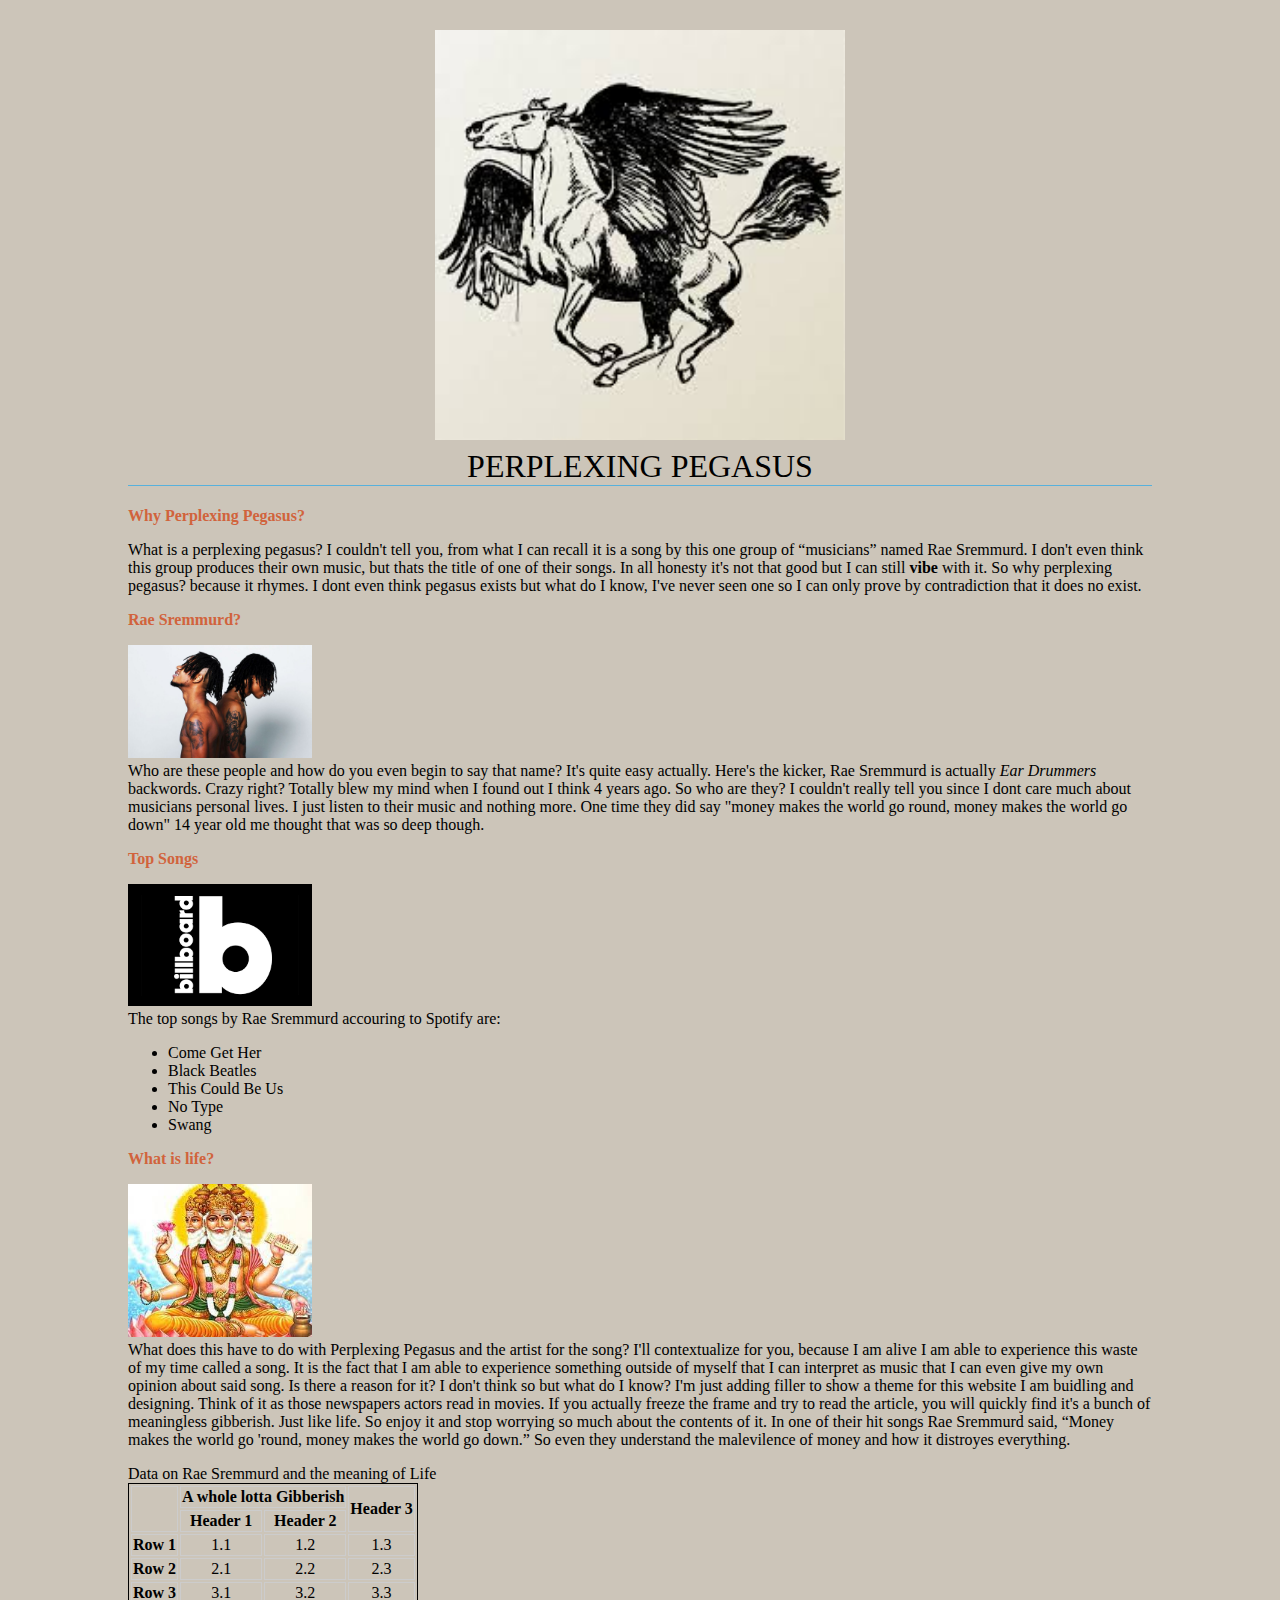
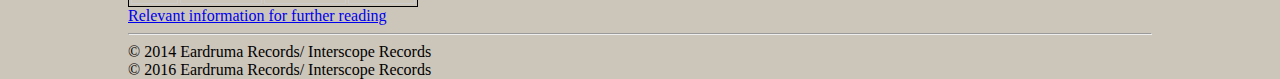
==== index.html @ 9866cf9e "Initial commit" ====
<!DOCTYPE html>
<html>
   <head>
      <meta charset="utf-8">
      <meta name="viewport" content="width=device-width, initial-scale=1">
      <title>Perplexing Pegasus - Home</title>
      <style>
         body {
         background-color: #ccc5b9; 
         margin: 0 10%; 
         font-family: 'Times New Roman', Times, serif;
         }
         h1 {
         text-align: center;
         font-family: 'Times New Roman', Times, serif;
         font-weight: normal; 
         text-transform: uppercase; 
         border-bottom: 1px solid #57b1dc; 
         margin-top: 30px;
         }
         h2 {
         color: #d1633c;
         font-size: 1em;
         }
         img {
            max-width: 100%
         }
         /*Table style*/
         td, th { border: 1px solid #CCC; }
         table { border: 1px solid black; } 
         td { text-align: center; }
      </style>
   </head>
   <!--Everything stated in the body paragraph is written with the intent of humor and does not represent me as a person-->
   <body>
      <h1><img src="gallery/photos/Pegasus.jpeg" alt="Header Image"width="40%"><br>Perplexing Pegasus</h1>
      <!--File path to image-->
      <h2>Why Perplexing Pegasus?</h2>
      <p> What is a perplexing pegasus? I couldn't tell you, from what I can recall it is a song by this one group of <q>musicians</q> named Rae Sremmurd. 
         I don't even think this group produces their own music, but thats the title of one of their songs. 
         In all honesty it's not that good but I can still <b>vibe</b> with it. So why perplexing pegasus? because it rhymes. 
         I dont even think pegasus exists but what do I know, I've never seen one so I can only prove by contradiction that it does no exist.
      </p>
      <h2>Rae Sremmurd?</h2>
      <p>
         <picture>
            <source media="(min-width: 480px)" srcset="thumbnail/Artists.jpg 100%w"> <!--Responsive image-->
            <a href="artists.html"><img src="gallery/thumbnail/Artists.jpg" alt="Rae Sremmurds" width="18%"></a> 
         </picture> 
         <br>
         Who are these people and how do you even begin to say that name? It's quite easy actually. 
         Here's the kicker, Rae Sremmurd is actually <em>Ear Drummers</em> backwords. Crazy right? Totally blew my mind when I found out 
         I think 4 years ago. So who are they? I couldn't really tell you since I dont care much about musicians personal lives. 
         I just listen to their music and nothing more. One time they did say "money makes the world go round, money makes the world go down"
         14 year old me thought that was so deep though.
      </p>
      <!--List-->
      <h2>Top Songs</h2>
      <p>
         <picture>
            <source media="(min-width: 480px)" srcset="thumbnail/Billboard.png 100%w"> <!--Responsive image-->
            <a href="billboard.html"><img src="gallery/thumbnail/Billboard.png" alt="Billboard Top 100" width="18%"></a>
         </picture>
         <br>
         The top songs by Rae Sremmurd accouring to Spotify are:
      </p>
      <ul>
         <li>Come Get Her</li>
         <li>Black Beatles</li>
         <li>This Could Be Us</li>
         <li>No Type</li>
         <li>Swang</li>
      </ul>
      <h2>What is life?</h2>
      <p> 
         <picture>
            <source media="(min-width: 480px)" srcset="thumbnail/Brahman.jpeg 100%w"> <!--Responsive image-->
            <a href="brahman.html"><img src="gallery/thumbnail/Brahman.jpeg" alt="Indian god Brahman" width="18%"></a>
         </picture>
         <br>
         What does this have to do with Perplexing Pegasus and the artist for the song? I'll contextualize for you, because I am alive
         I am able to experience this waste of my time called a song. It is the fact that I am able to experience something outside of myself
         that I can interpret as music that I can even give my own opinion about said song. Is there a reason for it? I don't think so but what do I know?
         I'm just adding filler to show a theme for this website I am buidling and designing. Think of it as those newspapers actors read in movies.
         If you actually freeze the frame and try to read the article, you will quickly find it's a bunch of meaningless gibberish. Just like life.
         So enjoy it and stop worrying so much about the contents of it. In one of their hit songs Rae Sremmurd said, <q>Money makes the world go 'round,
         money makes the world go down.</q> So even they understand the malevilence of money and how it distroyes everything.
      </p>
      <!--Table-->
      <caption>Data on Rae Sremmurd and the meaning of Life</caption>
		<table>
			<tr>
				<th rowspan="2"></th>
				<th colspan="2">A whole lotta Gibberish</th>
				<th rowspan="2">Header 3</th>
			</tr>
			<tr>
				<th>Header 1</th>
				<th>Header 2</th>
			</tr>
			<tr>
				<th scope="row">Row 1</th>
			    <td>1.1</td>
			    <td>1.2</td>
			    <td>1.3</td>
			</tr>
			<tr>
				<th scope="row">Row 2</th>
			    <td>2.1</td>
			    <td>2.2</td>
			    <td>2.3</td>
			</tr>
			<tr>
				<th scope="row">Row 3</th>
			    <td>3.1</td>
			    <td>3.2</td>
			    <td>3.3</td>
			</tr>
		</table>
      <a href="https://www.youtube.com/watch?v=dQw4w9WgXcQ">Relevant information for further reading</a>
      <hr>
      <!--Album Copyright-->
      <footer>
         &copy 2014 Eardruma Records/ Interscope Records
         <br>
         &copy 2016 Eardruma Records/ Interscope Records
      </footer>
   </body>
</html>
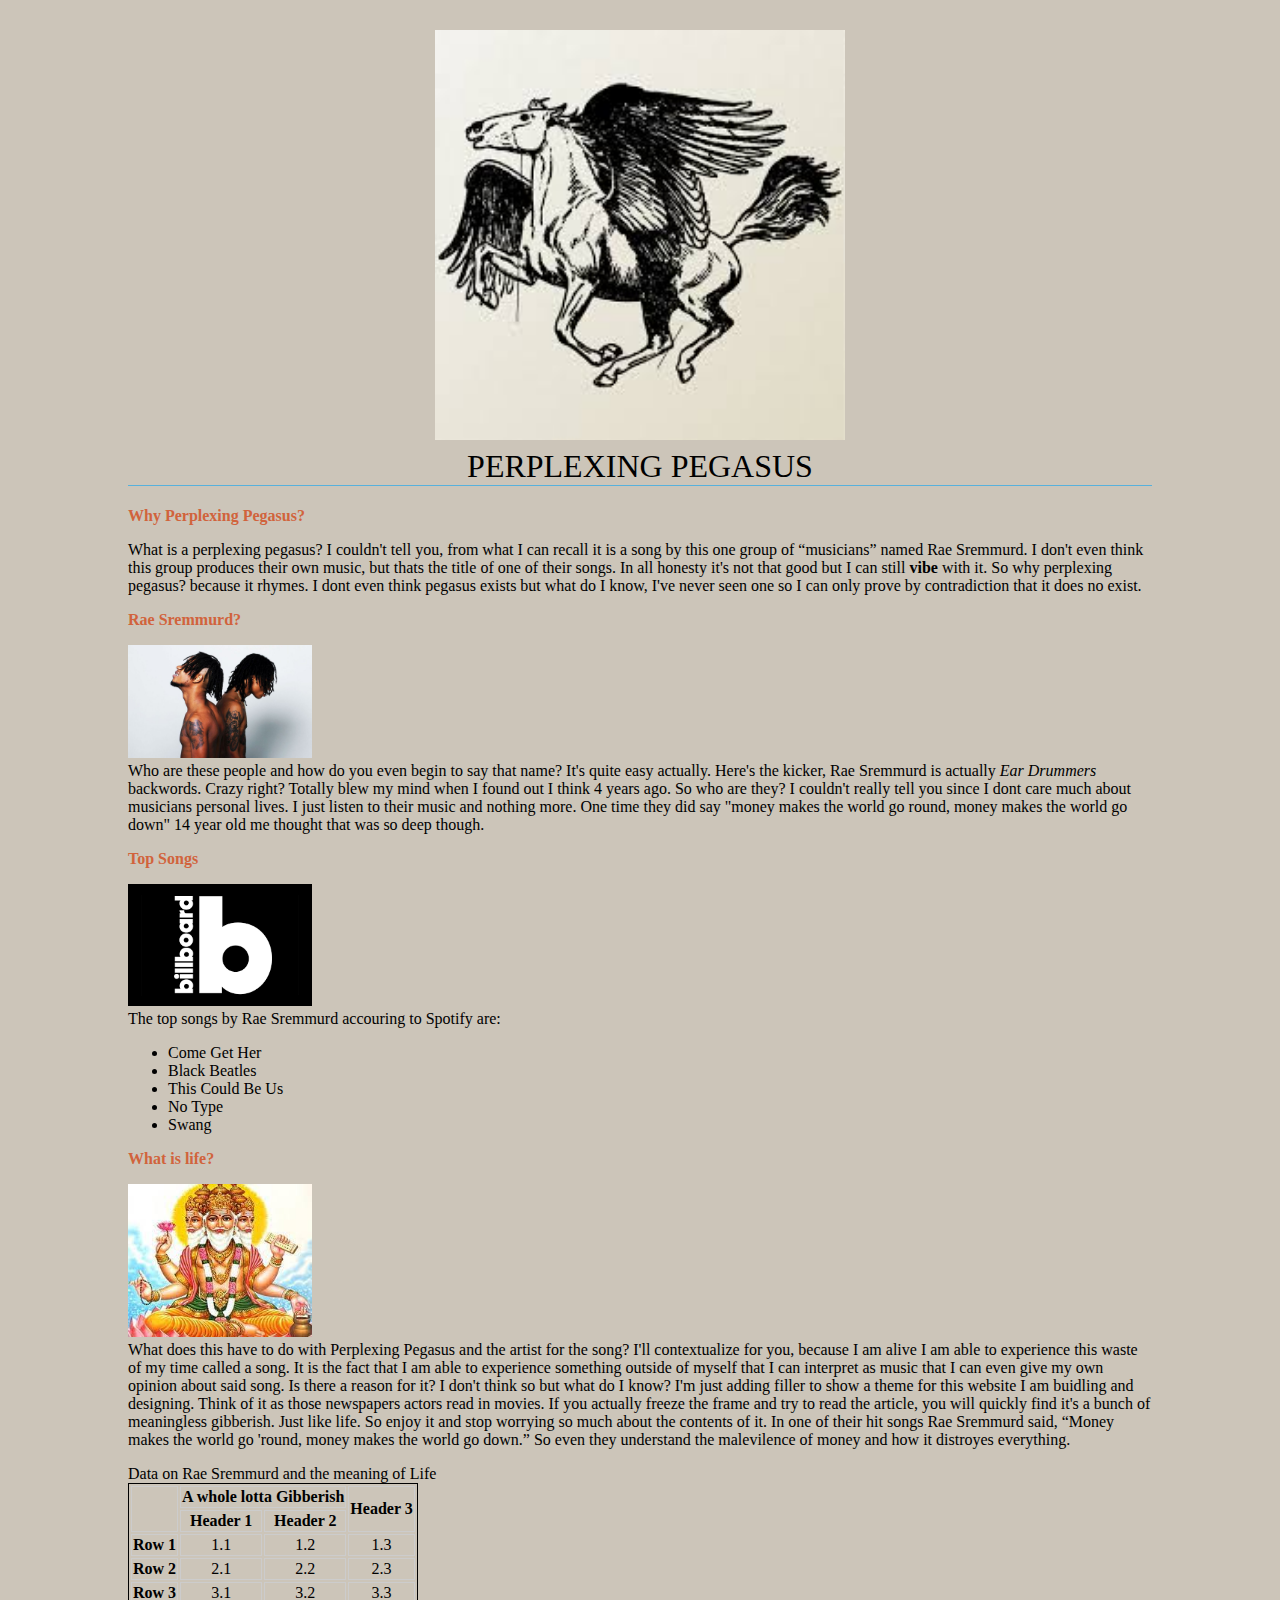
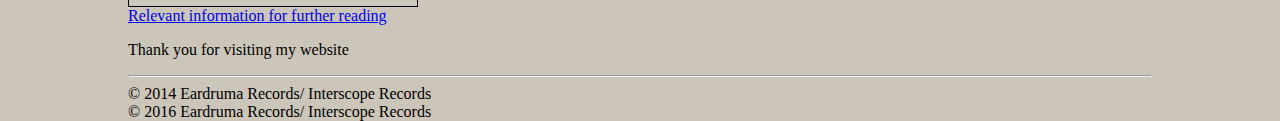
==== commit 9f04a2bb: "Added the skeleton for a form" ====
--- a/index.html
+++ b/index.html
@@ -118,6 +118,10 @@
 			</tr>
 		</table>
       <a href="https://www.youtube.com/watch?v=dQw4w9WgXcQ">Relevant information for further reading</a>
+      <!--[Type] form-->
+      <form>
+         <p>Thank you for visiting my website</p>
+      </form>
       <hr>
       <!--Album Copyright-->
       <footer>
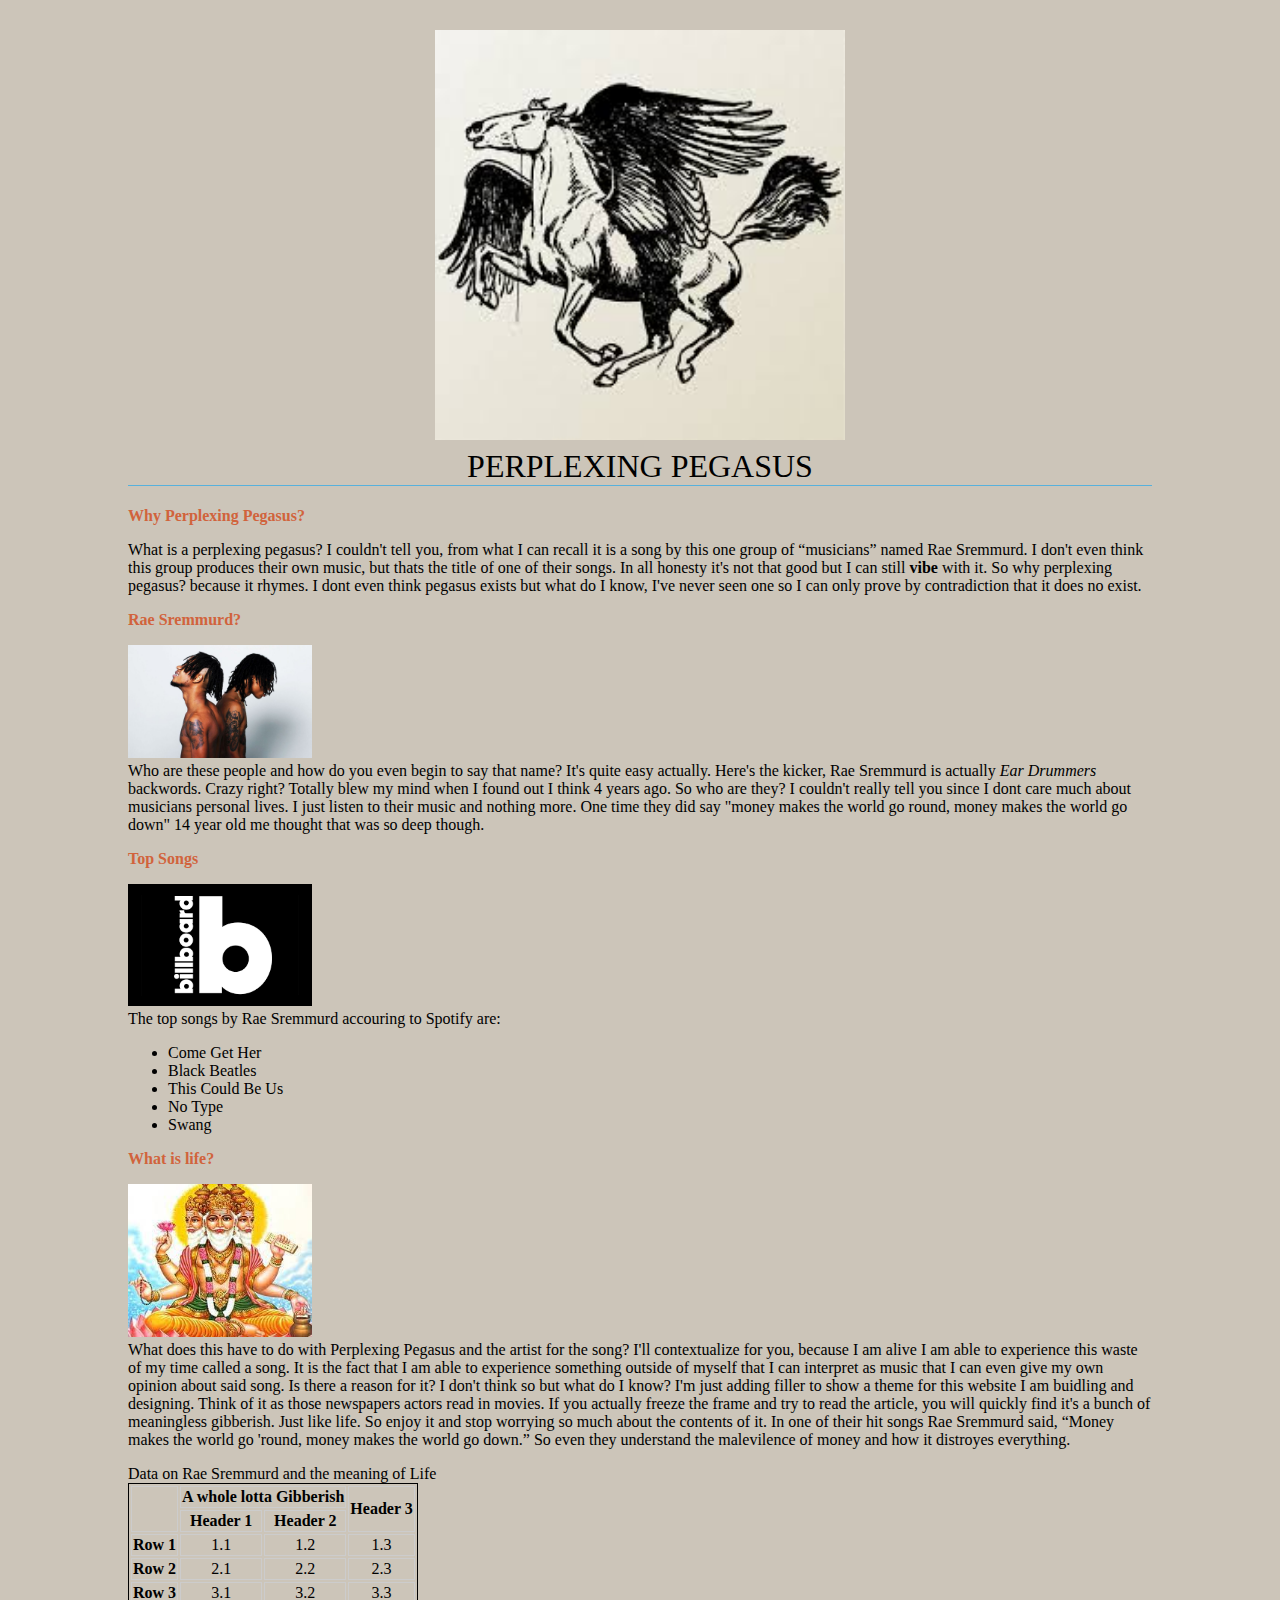
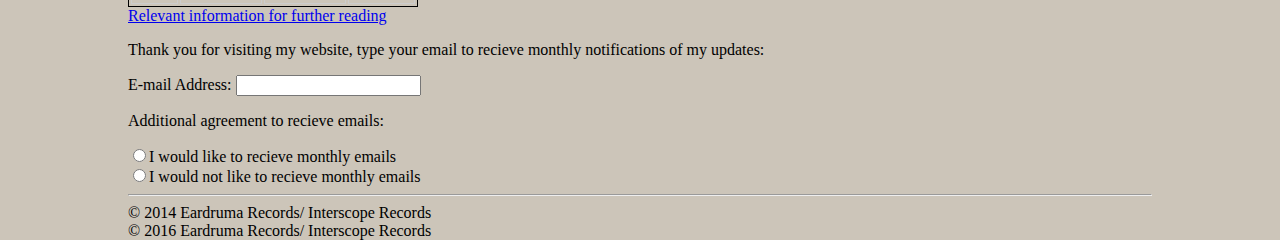
==== commit 8cde1fca: "Added Text and radio type forms" ====
--- a/index.html
+++ b/index.html
@@ -120,7 +120,13 @@
       <a href="https://www.youtube.com/watch?v=dQw4w9WgXcQ">Relevant information for further reading</a>
       <!--[Type] form-->
       <form>
-         <p>Thank you for visiting my website</p>
+         <p>Thank you for visiting my website, type your email to recieve monthly notifications of my updates:</p>
+         <label for="eMail">E-mail Address:</label>
+         <input type="text" name="eMail">
+         <p>Additional agreement to recieve emails:</p>
+         <input type="radio" name="eMailAgr">I would like to recieve monthly emails
+         <br>
+         <input type="radio" name="eMailAgr">I would not like to recieve monthly emails
       </form>
       <hr>
       <!--Album Copyright-->
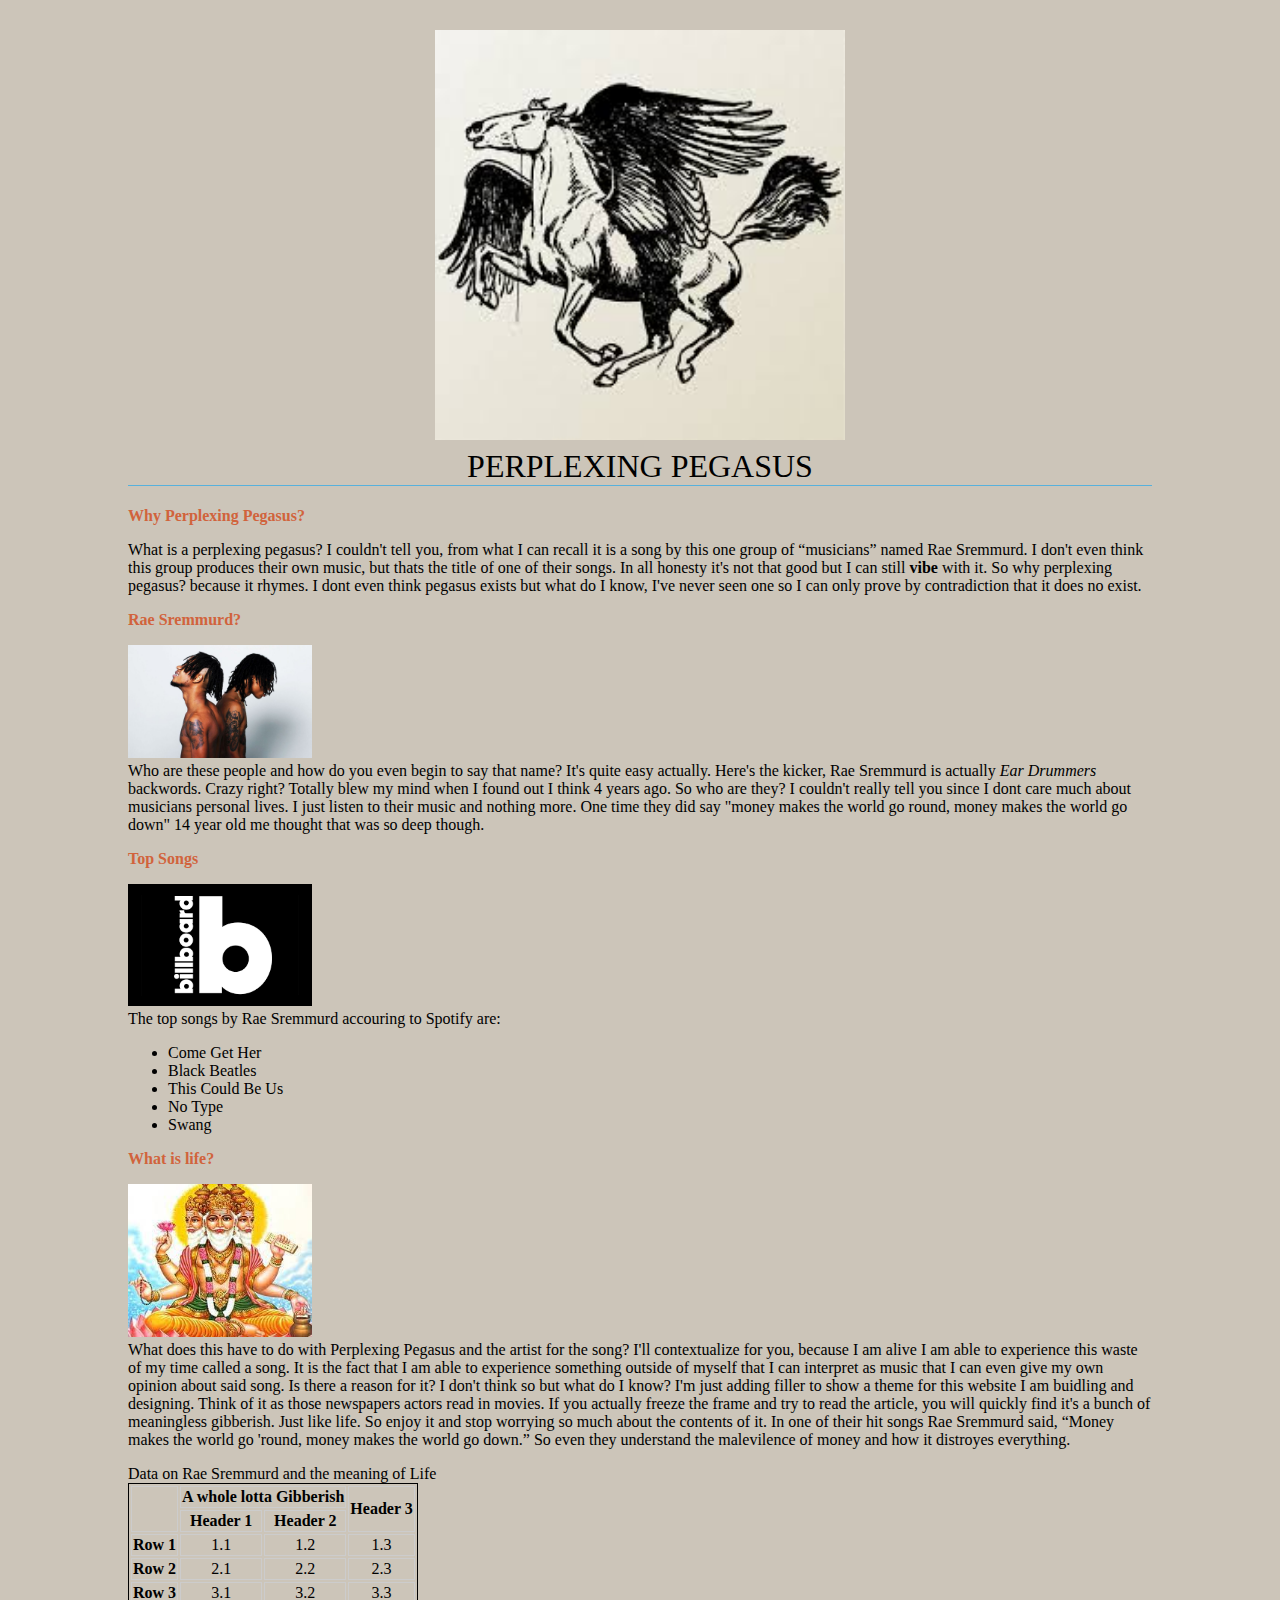
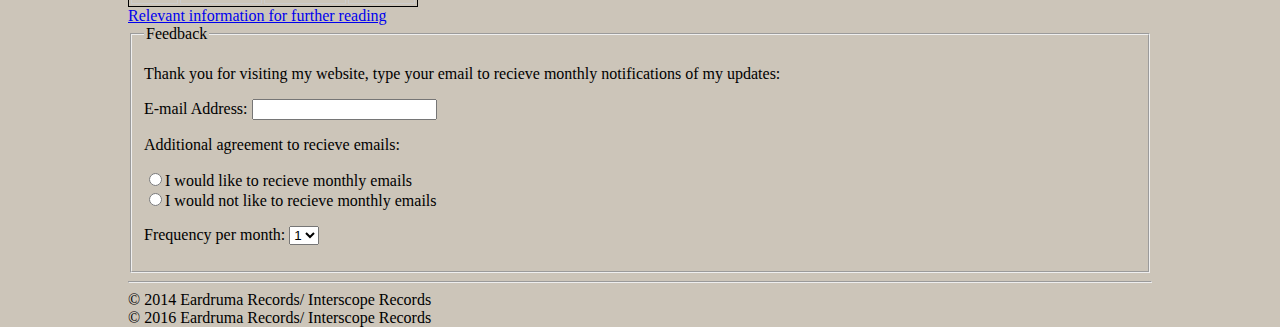
==== commit 322d4928: "finished form options and added a fieldspace" ====
--- a/index.html
+++ b/index.html
@@ -95,38 +95,53 @@
 				<th rowspan="2">Header 3</th>
 			</tr>
 			<tr>
-				<th>Header 1</th>
-				<th>Header 2</th>
+            <th>Header 1</th>
+            <th>Header 2</th>
 			</tr>
 			<tr>
 				<th scope="row">Row 1</th>
-			    <td>1.1</td>
-			    <td>1.2</td>
-			    <td>1.3</td>
+               <td>1.1</td>
+               <td>1.2</td>
+               <td>1.3</td>
 			</tr>
 			<tr>
 				<th scope="row">Row 2</th>
-			    <td>2.1</td>
-			    <td>2.2</td>
-			    <td>2.3</td>
+               <td>2.1</td>
+               <td>2.2</td>
+               <td>2.3</td>
 			</tr>
 			<tr>
 				<th scope="row">Row 3</th>
-			    <td>3.1</td>
-			    <td>3.2</td>
-			    <td>3.3</td>
+               <td>3.1</td>
+               <td>3.2</td>
+               <td>3.3</td>
 			</tr>
 		</table>
       <a href="https://www.youtube.com/watch?v=dQw4w9WgXcQ">Relevant information for further reading</a>
       <!--[Type] form-->
       <form>
-         <p>Thank you for visiting my website, type your email to recieve monthly notifications of my updates:</p>
-         <label for="eMail">E-mail Address:</label>
-         <input type="text" name="eMail">
-         <p>Additional agreement to recieve emails:</p>
-         <input type="radio" name="eMailAgr">I would like to recieve monthly emails
-         <br>
-         <input type="radio" name="eMailAgr">I would not like to recieve monthly emails
+         <fieldset>
+            <legend>Feedback</legend>
+            <p>Thank you for visiting my website, type your email to recieve monthly notifications of my updates:</p>
+            <label for="eMail">E-mail Address:</label>
+            <input type="text" name="eMail">
+            <p>Additional agreement to recieve emails:</p>
+            <!--Radio-->
+            <input type="radio" name="eMailAgr">I would like to recieve monthly emails
+            <br>
+            <input type="radio" name="eMailAgr">I would not like to recieve monthly emails
+            <!--Menu-->
+            <p>Frequency per month:
+               <select name="frequency" size="1">
+                  <option>1</option>
+                  <option>2</option>
+                  <option>3</option>
+                  <option>4</option>
+                  <option>5</option>
+               <!-- more options here -->
+               </select>
+               </p>
+         </fieldset>
       </form>
       <hr>
       <!--Album Copyright-->
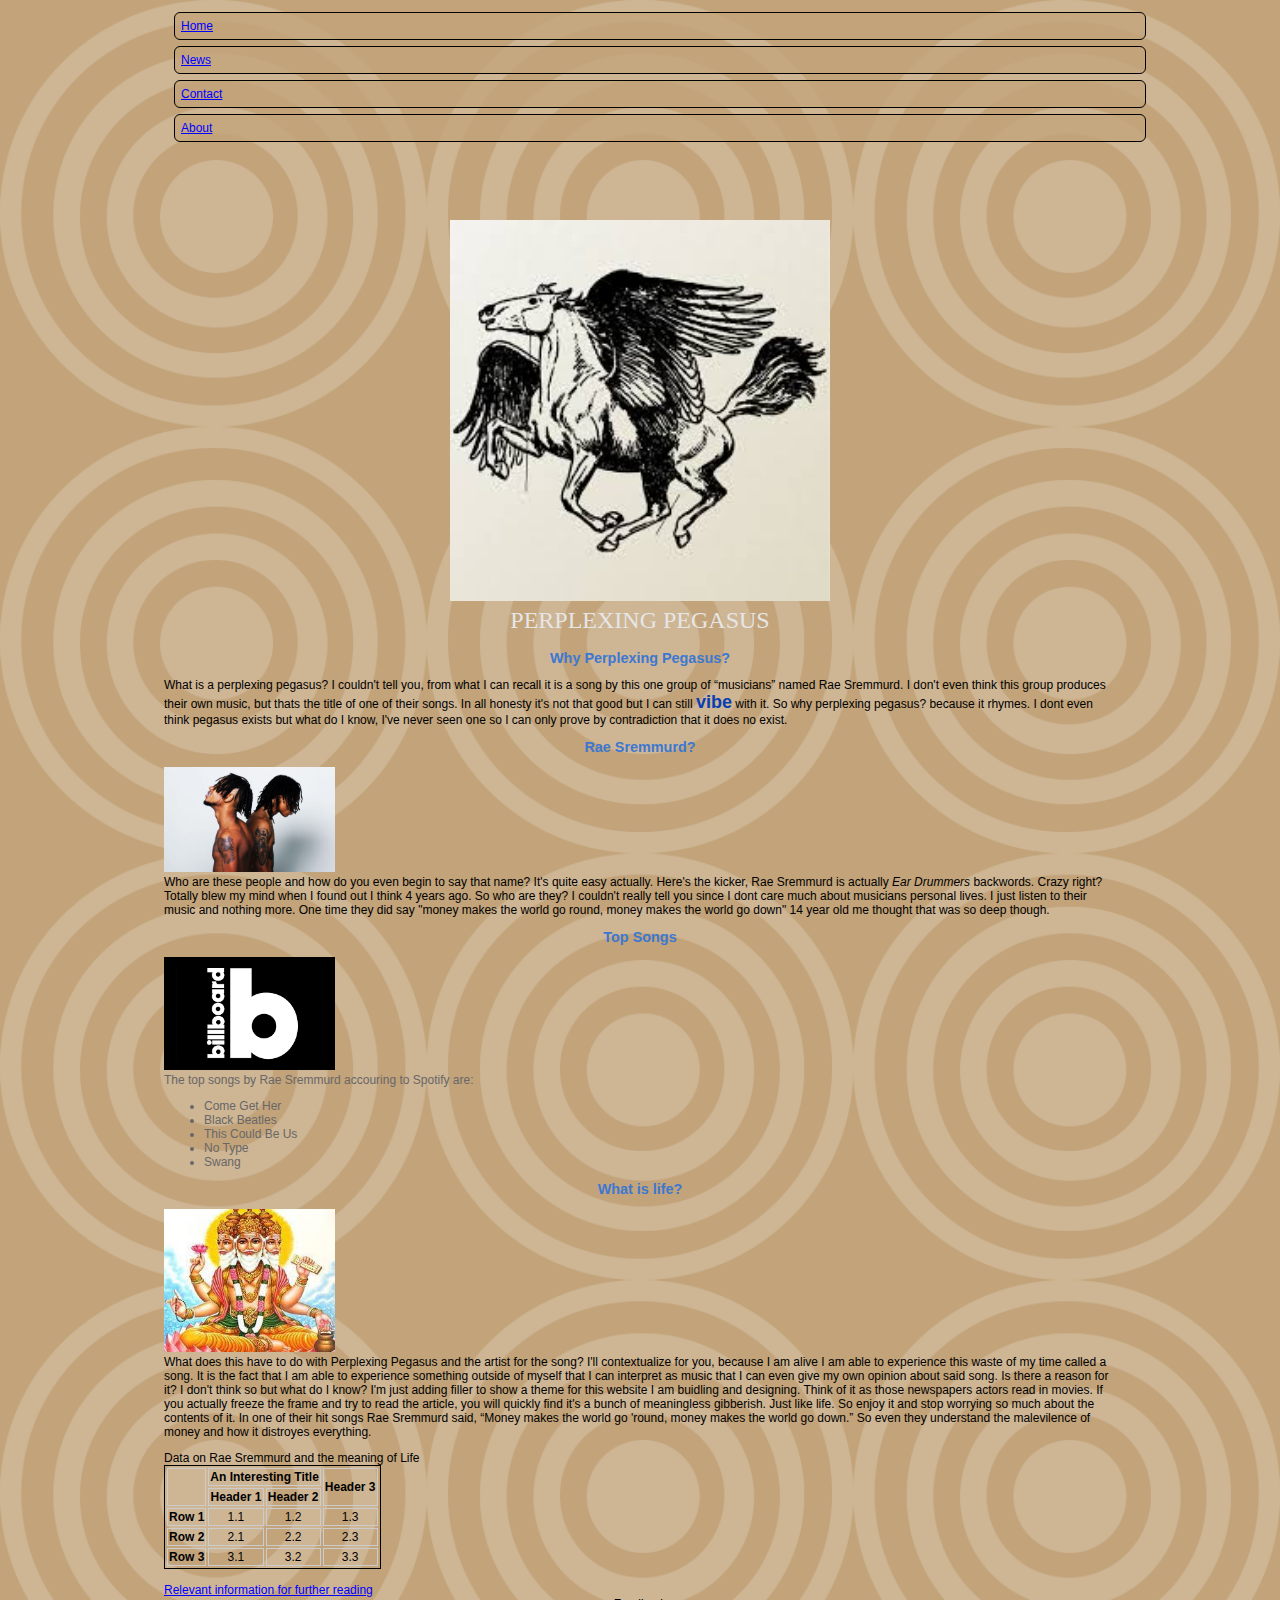
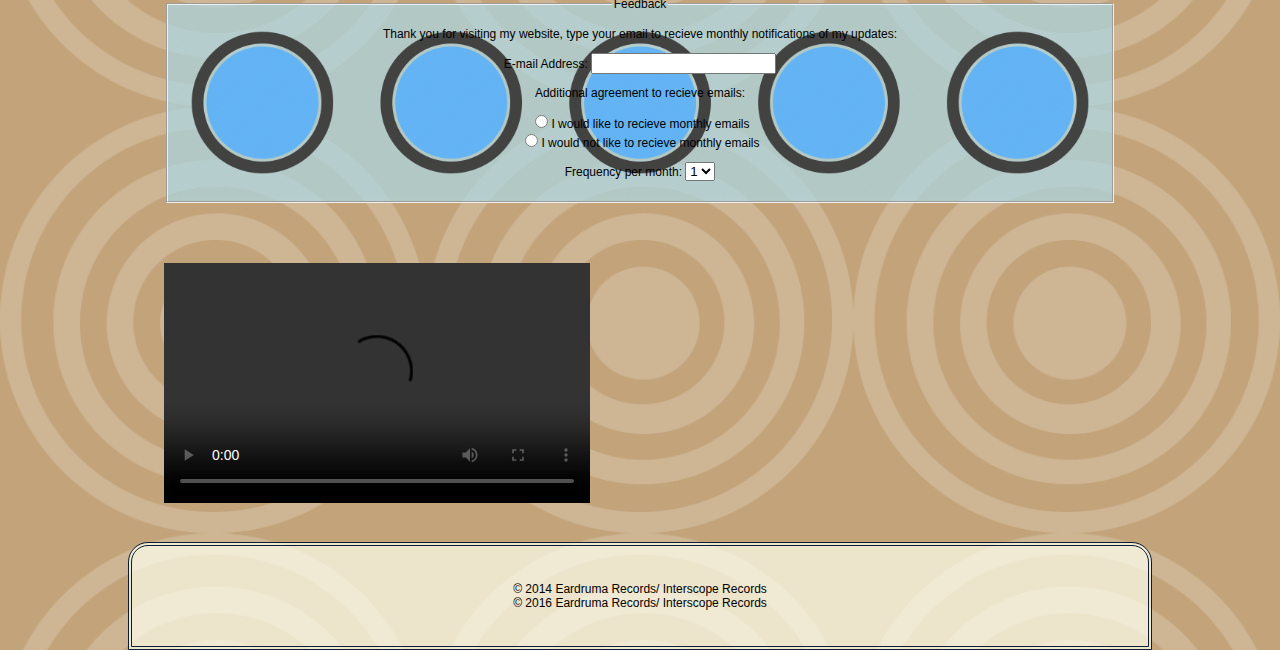
==== commit 8e8f54ee: "Various quality of life improvements" ====
--- a/index.html
+++ b/index.html
@@ -3,147 +3,146 @@
    <head>
       <meta charset="utf-8">
       <meta name="viewport" content="width=device-width, initial-scale=1">
+      <link rel="Stylesheet" href="styles.css">
       <title>Perplexing Pegasus - Home</title>
-      <style>
-         body {
-         background-color: #ccc5b9; 
-         margin: 0 10%; 
-         font-family: 'Times New Roman', Times, serif;
-         }
-         h1 {
-         text-align: center;
-         font-family: 'Times New Roman', Times, serif;
-         font-weight: normal; 
-         text-transform: uppercase; 
-         border-bottom: 1px solid #57b1dc; 
-         margin-top: 30px;
-         }
-         h2 {
-         color: #d1633c;
-         font-size: 1em;
-         }
-         img {
-            max-width: 100%
-         }
-         /*Table style*/
-         td, th { border: 1px solid #CCC; }
-         table { border: 1px solid black; } 
-         td { text-align: center; }
-      </style>
    </head>
    <!--Everything stated in the body paragraph is written with the intent of humor and does not represent me as a person-->
-   <body>
-      <h1><img src="gallery/photos/Pegasus.jpeg" alt="Header Image"width="40%"><br>Perplexing Pegasus</h1>
-      <!--File path to image-->
-      <h2>Why Perplexing Pegasus?</h2>
-      <p> What is a perplexing pegasus? I couldn't tell you, from what I can recall it is a song by this one group of <q>musicians</q> named Rae Sremmurd. 
-         I don't even think this group produces their own music, but thats the title of one of their songs. 
-         In all honesty it's not that good but I can still <b>vibe</b> with it. So why perplexing pegasus? because it rhymes. 
-         I dont even think pegasus exists but what do I know, I've never seen one so I can only prove by contradiction that it does no exist.
-      </p>
-      <h2>Rae Sremmurd?</h2>
-      <p>
-         <picture>
-            <source media="(min-width: 480px)" srcset="thumbnail/Artists.jpg 100%w"> <!--Responsive image-->
-            <a href="artists.html"><img src="gallery/thumbnail/Artists.jpg" alt="Rae Sremmurds" width="18%"></a> 
-         </picture> 
+   <div class="navBar">
+      <nav>
+         <ul>
+            <li><a href="#home">Home</a></li>
+            <li><a href="#news">News</a></li>
+            <li><a href="#contact">Contact</a></li>
+            <li><a href="#about">About</a></li>
+         </ul>       
+      </nav>
+   </div>
+   <main>
+      <body>
+         <div id="perp">
+            <!--File path to image-->
+            <h1><img src="gallery/photos/Pegasus.jpeg" alt="Header Image"width="40%"><br>Perplexing Pegasus</h1>
+            <h2>Why Perplexing Pegasus?</h2>
+            <p> What is a perplexing pegasus? I couldn't tell you, from what I can recall it is a song by this one group of <q>musicians</q> named Rae Sremmurd. 
+               I don't even think this group produces their own music, but thats the title of one of their songs. 
+               In all honesty it's not that good but I can still <strong>vibe</strong> with it. So why perplexing pegasus? because it rhymes. 
+               I dont even think pegasus exists but what do I know, I've never seen one so I can only prove by contradiction that it does no exist.
+            </p>
+         </div>
+         <div id="sremmurd">
+            <h2>Rae Sremmurd?</h2>
+            <p>
+               <picture>
+                  <source media="(min-width: 480px)" srcset="thumbnail/Artists.jpg 100%w"> <!--Responsive image-->
+                  <a href="artists.html"><img src="gallery/thumbnail/Artists.jpg" alt="Rae Sremmurds" width="18%"></a> 
+               </picture> 
+               <br>
+               Who are these people and how do you even begin to say that name? It's quite easy actually. 
+               Here's the kicker, Rae Sremmurd is actually <em>Ear Drummers</em> backwords. Crazy right? Totally blew my mind when I found out 
+               I think 4 years ago. So who are they? I couldn't really tell you since I dont care much about musicians personal lives. 
+               I just listen to their music and nothing more. One time they did say "money makes the world go round, money makes the world go down"
+               14 year old me thought that was so deep though.
+            </p>
+         </div>
+         <div id="list">
+            <!--List-->
+            <h2>Top Songs</h2>
+            <p>
+               <picture>
+                  <source media="(min-width: 480px)" srcset="thumbnail/Billboard.png 100%w"> <!--Responsive image-->
+                  <a href="billboard.html"><img src="gallery/thumbnail/Billboard.png" alt="Billboard Top 100" width="18%"></a>
+               </picture>
+               <br>
+               The top songs by Rae Sremmurd accouring to Spotify are:
+            </p>
+            <ul>
+               <li>Come Get Her</li>
+               <li>Black Beatles</li>
+               <li>This Could Be Us</li>
+               <li>No Type</li>
+               <li>Swang</li>
+            </ul>
+         </div>
+         <div id="crisis">
+         <h2>What is life?</h2>
+         <p> 
+            <picture>
+               <source media="(min-width: 480px)" srcset="thumbnail/Brahman.jpeg 100%w"> <!--Responsive image-->
+               <a href="brahman.html"><img src="gallery/thumbnail/Brahman.jpeg" alt="Indian god Brahman" width="18%"></a>
+            </picture>
+            <br>
+            What does this have to do with Perplexing Pegasus and the artist for the song? I'll contextualize for you, because I am alive
+            I am able to experience this waste of my time called a song. It is the fact that I am able to experience something outside of myself
+            that I can interpret as music that I can even give my own opinion about said song. Is there a reason for it? I don't think so but what do I know?
+            I'm just adding filler to show a theme for this website I am buidling and designing. Think of it as those newspapers actors read in movies.
+            If you actually freeze the frame and try to read the article, you will quickly find it's a bunch of meaningless gibberish. Just like life.
+            So enjoy it and stop worrying so much about the contents of it. In one of their hit songs Rae Sremmurd said, <q>Money makes the world go 'round,
+            money makes the world go down.</q> So even they understand the malevilence of money and how it distroyes everything.
+         </p>
+         </div>
+         <!--Table-->
+         <div id="table">
+            <caption>Data on Rae Sremmurd and the meaning of Life</caption>
+            <table>
+               <tr>
+                  <th rowspan="2"></th>
+                  <th colspan="2">An Interesting Title</th>
+                  <th rowspan="2">Header 3</th>
+               </tr>
+               <tr>
+                  <th>Header 1</th>
+                  <th>Header 2</th>
+               </tr>
+               <tr>
+                  <th scope="row">Row 1</th>
+                     <td>1.1</td>
+                     <td>1.2</td>
+                     <td>1.3</td>
+               </tr>
+               <tr>
+                  <th scope="row">Row 2</th>
+                     <td>2.1</td>
+                     <td>2.2</td>
+                     <td>2.3</td>
+               </tr>
+               <tr>
+                  <th scope="row">Row 3</th>
+                     <td>3.1</td>
+                     <td>3.2</td>
+                     <td>3.3</td>
+               </tr>
+            </table>
+         </div>
          <br>
-         Who are these people and how do you even begin to say that name? It's quite easy actually. 
-         Here's the kicker, Rae Sremmurd is actually <em>Ear Drummers</em> backwords. Crazy right? Totally blew my mind when I found out 
-         I think 4 years ago. So who are they? I couldn't really tell you since I dont care much about musicians personal lives. 
-         I just listen to their music and nothing more. One time they did say "money makes the world go round, money makes the world go down"
-         14 year old me thought that was so deep though.
-      </p>
-      <!--List-->
-      <h2>Top Songs</h2>
-      <p>
-         <picture>
-            <source media="(min-width: 480px)" srcset="thumbnail/Billboard.png 100%w"> <!--Responsive image-->
-            <a href="billboard.html"><img src="gallery/thumbnail/Billboard.png" alt="Billboard Top 100" width="18%"></a>
-         </picture>
+         <a href="https://www.youtube.com/watch?v=dQw4w9WgXcQ">Relevant information for further reading</a>
          <br>
-         The top songs by Rae Sremmurd accouring to Spotify are:
-      </p>
-      <ul>
-         <li>Come Get Her</li>
-         <li>Black Beatles</li>
-         <li>This Could Be Us</li>
-         <li>No Type</li>
-         <li>Swang</li>
-      </ul>
-      <h2>What is life?</h2>
-      <p> 
-         <picture>
-            <source media="(min-width: 480px)" srcset="thumbnail/Brahman.jpeg 100%w"> <!--Responsive image-->
-            <a href="brahman.html"><img src="gallery/thumbnail/Brahman.jpeg" alt="Indian god Brahman" width="18%"></a>
-         </picture>
-         <br>
-         What does this have to do with Perplexing Pegasus and the artist for the song? I'll contextualize for you, because I am alive
-         I am able to experience this waste of my time called a song. It is the fact that I am able to experience something outside of myself
-         that I can interpret as music that I can even give my own opinion about said song. Is there a reason for it? I don't think so but what do I know?
-         I'm just adding filler to show a theme for this website I am buidling and designing. Think of it as those newspapers actors read in movies.
-         If you actually freeze the frame and try to read the article, you will quickly find it's a bunch of meaningless gibberish. Just like life.
-         So enjoy it and stop worrying so much about the contents of it. In one of their hit songs Rae Sremmurd said, <q>Money makes the world go 'round,
-         money makes the world go down.</q> So even they understand the malevilence of money and how it distroyes everything.
-      </p>
-      <!--Table-->
-      <caption>Data on Rae Sremmurd and the meaning of Life</caption>
-		<table>
-			<tr>
-				<th rowspan="2"></th>
-				<th colspan="2">A whole lotta Gibberish</th>
-				<th rowspan="2">Header 3</th>
-			</tr>
-			<tr>
-            <th>Header 1</th>
-            <th>Header 2</th>
-			</tr>
-			<tr>
-				<th scope="row">Row 1</th>
-               <td>1.1</td>
-               <td>1.2</td>
-               <td>1.3</td>
-			</tr>
-			<tr>
-				<th scope="row">Row 2</th>
-               <td>2.1</td>
-               <td>2.2</td>
-               <td>2.3</td>
-			</tr>
-			<tr>
-				<th scope="row">Row 3</th>
-               <td>3.1</td>
-               <td>3.2</td>
-               <td>3.3</td>
-			</tr>
-		</table>
-      <a href="https://www.youtube.com/watch?v=dQw4w9WgXcQ">Relevant information for further reading</a>
-      <!--[Type] form-->
-      <form>
-         <fieldset>
-            <legend>Feedback</legend>
-            <p>Thank you for visiting my website, type your email to recieve monthly notifications of my updates:</p>
-            <label for="eMail">E-mail Address:</label>
-            <input type="text" name="eMail">
-            <p>Additional agreement to recieve emails:</p>
-            <!--Radio-->
-            <input type="radio" name="eMailAgr">I would like to recieve monthly emails
-            <br>
-            <input type="radio" name="eMailAgr">I would not like to recieve monthly emails
-            <!--Menu-->
-            <p>Frequency per month:
-               <select name="frequency" size="1">
-                  <option>1</option>
-                  <option>2</option>
-                  <option>3</option>
-                  <option>4</option>
-                  <option>5</option>
-               <!-- more options here -->
-               </select>
-               </p>
-         </fieldset>
-      </form>
-      <hr>
+         <!--[Type] form-->
+         <form>
+            <fieldset>
+               <legend>Feedback</legend>
+               <p>Thank you for visiting my website, type your email to recieve monthly notifications of my updates:</p>
+               <label for="eMail">E-mail Address:</label>
+               <input type="text" name="eMail">
+               <p>Additional agreement to recieve emails:</p>
+               <!--Radio-->
+               <input type="radio" name="eMailAgr">I would like to recieve monthly emails
+               <br>
+               <input type="radio" name="eMailAgr">I would not like to recieve monthly emails
+               <!--Menu-->
+               <p>Frequency per month:
+                  <select name="frequency" size="1">
+                     <option>1</option>
+                     <option>2</option>
+                     <option>3</option>
+                     <option>4</option>
+                     <option>5</option>
+                  </select>
+                  </p>
+            </fieldset>
+         </form>
+         <video src="MP4/Music.mp4" width="426" height="240" controls><a href="https://www.youtube.com/watch?v=dQw4w9WgXcQ">If you see this message, please click it to access the video</a></video>
+         </body>
+      </main>
       <!--Album Copyright-->
       <footer>
          &copy 2014 Eardruma Records/ Interscope Records
--- a/styles.css
+++ b/styles.css
@@ -0,0 +1,99 @@
+html {
+    box-sizing: border-box;
+}
+*{
+    box-sizing: inherit;
+}
+
+.navBar ul li {
+    list-style-type: none;
+    display: flex;
+    display: block;
+    justify-content: center;
+    border: 1px solid; 
+    border-radius: .5em; 
+    background-color: #c2a37ac5;
+    padding: .5em; 
+    margin: .5em;
+}
+
+
+main {
+    padding: 3em;
+}
+body {
+background-color: #c2a37a; 
+background-image: url(gallery/photos/bullseye.png);
+background-size: 33.33333%;
+margin: 0 10%; 
+font-size: 75%;
+font-family: 'Roboto', sans-serif;
+}
+h1 {
+text-align: center;
+font-family: 'Times New Roman', Times, serif;
+font-weight: normal; 
+text-transform: uppercase; 
+margin-top: 30px;
+color: rgb(230, 230, 230);
+}
+h2 {
+color: #3c78d1;
+/*font-size: 1em;*/
+font-size: 120%;
+text-align: center;
+}
+footer {
+    padding-left: 8em;
+    padding-right: 8em;
+    padding-top: 3em;
+    padding-bottom: 3em;
+    text-align: center;
+    background-color: rgba(255, 255, 240, 0.7);
+    border: double 4px rgb(10, 29, 51);
+    border-top-right-radius: 20px;
+    border-top-left-radius: 20px;
+}
+/*links*/
+a:link {color: blue;}
+a:hover {color: lightblue}
+a:visited {color: rgb(119, 1, 155)}
+/*element style*/
+strong {
+    color:rgb(9, 63, 179);
+    font-size:large;
+}
+fieldset {
+    background-color: rgba(173, 216, 230, 0.7);
+    text-align: center;
+    background-image: url(gallery/photos/Circle.png);
+    background-position: center;
+    background-size: 20%;
+    background-repeat: repeat-x;
+    margin-bottom: 5em;
+}
+/*Image style*/
+img {
+    max-width: 100%
+}
+/*Table style*/
+.table {
+    font-weight: 700;
+    font-style: 'Noto Sans Mono', monospace;
+}
+td, th { 
+    border: 1px solid #CCC; }
+table { 
+    border: 1px solid black; } 
+td { 
+    text-align: center; }
+
+/*fun with selectors*/
+#list {color: rgb(104, 103, 103);}
+
+@media screen and (min-width: 400px) {
+video {
+    width: 426;
+    height: 240;
+    }
+}